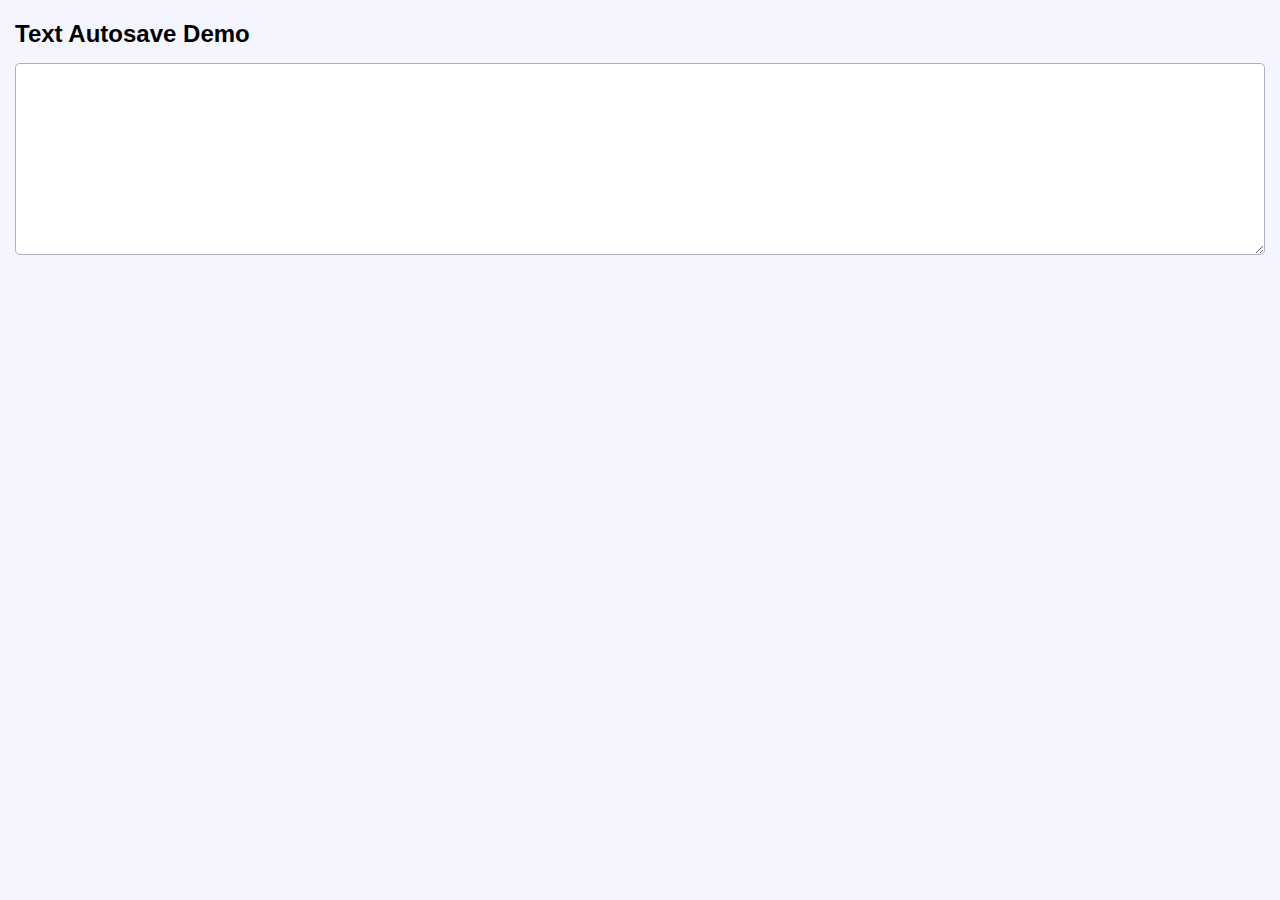
==== index.html @ 19d289b8 "First working version (as a jQuery plugin)" ====
<!DOCTYPE html>
<html>
    <head>
        <meta charset="utf-8">
        <link rel="stylesheet" href="./normalize.min.css">
        <link rel="stylesheet" href="./main.css">
        <script type="text/javascript" src="./jquery-2.2.4.min.js" defer></script>
        <script type="text/javascript" src="./index.js" defer></script>
    </head>
    <body>
        <h1>Text Autosave Demo</h1>
        <textarea name="test_textarea" class="test-textarea" rows="10"></textarea>
    </body>
</html>
---- main.css ----
html, body {
    background: hsl(240, 100%, 98%);
}
body {
    padding: 15px;
}
textarea {
    width: 100%;
    max-width: 100%;
    min-height: 60px;
    box-sizing: border-box;

    /* Style from Platforma */
    font-size: 14px;
    line-height: 18px;
    font-family: "Segoe UI", sans-serif;
    border: 1px solid hsl(230, 13%, 71%);
    border-radius: 5px;
    padding: 5px 8px;
    background: hsl(0, 0%, 100%);
    color: hsl(0, 0%, 20%);

    outline: none;
}
input:focus, textarea:focus, select:focus {
    border-width: 1px;
    border-color: hsl(209, 40%, 36%);
    box-shadow: 0 0 4px rgb(55 93 129 / 55%);
}
h1 {
    margin-top: .2em;
    font-size: 24px;
}
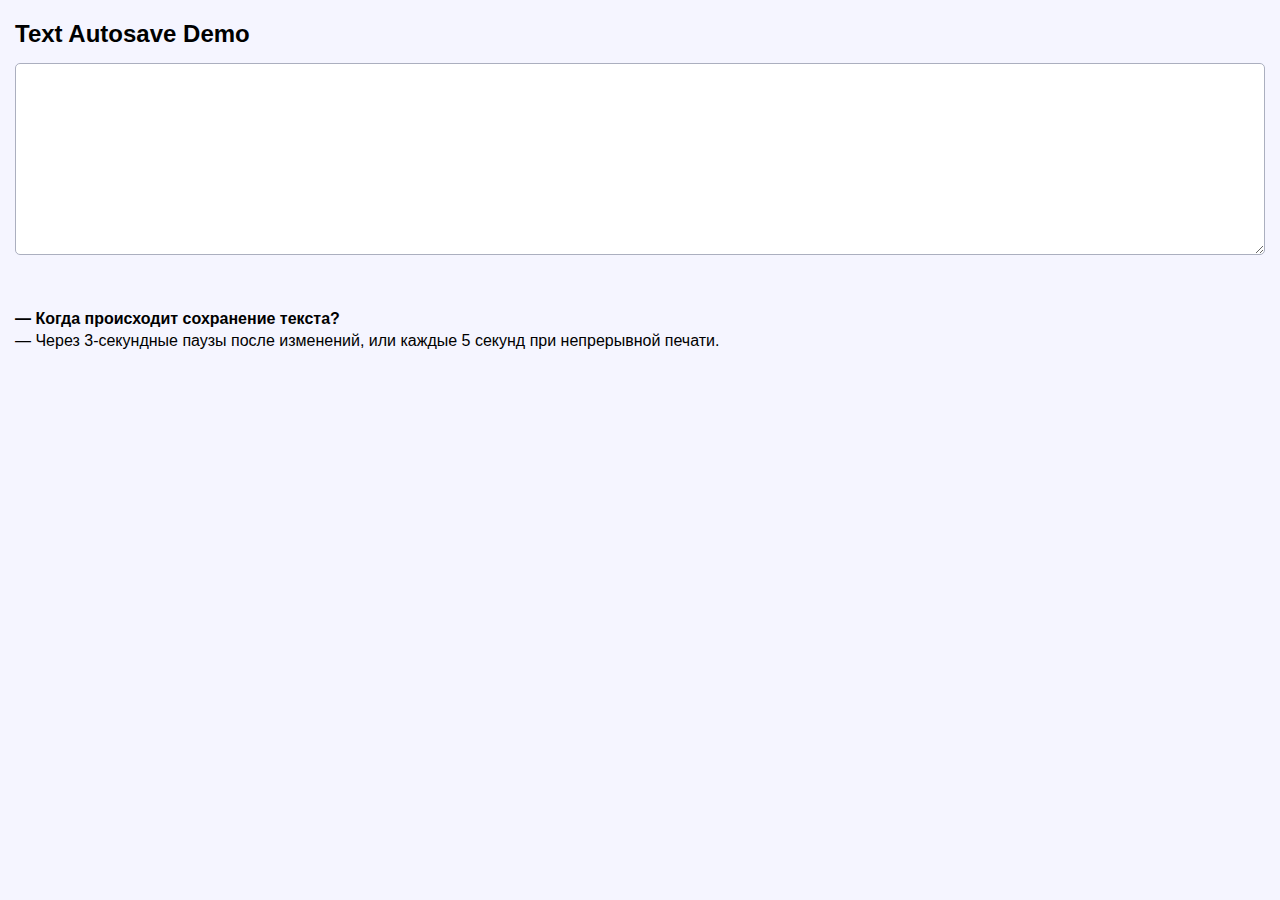
==== commit f722b78d: "Более умное подключение зависимостей (`debounce` и `EventableMixin`)" ====
--- a/index.html
+++ b/index.html
@@ -5,10 +5,29 @@
         <link rel="stylesheet" href="./normalize.min.css">
         <link rel="stylesheet" href="./main.css">
         <script type="text/javascript" src="./jquery-2.2.4.min.js" defer></script>
+        <script type="text/javascript" src="./lib/debounce.js" defer></script>
+        <script type="text/javascript" src="./lib/EventableMixin.js" defer></script>
         <script type="text/javascript" src="./index.js" defer></script>
     </head>
     <body>
         <h1>Text Autosave Demo</h1>
+
+        <div class="draft-message" style="display: none;">
+            <div class="draft-message-text">Обнаружен ранее сохранённый черновик этого поля от [тут дата-время].</div>
+            <div>
+                <button type="button" name="restore_draft">Загрузить черновик</button>
+                <button type="button" name="delete_draft">Удалить черновик</button>
+                <button type="button" name="hide_draft_message" title="Скройся">Х</button>
+            </div>
+        </div>
+
         <textarea name="test_textarea" class="test-textarea" rows="10"></textarea>
+        <p class="message">&nbsp;</p>
+
+        <dl class="faq">
+            <dt class="faq-question">&mdash; Когда происходит сохранение текста?</dt>
+            <dd class="faq-answer">&mdash; Через 3-секундные паузы после изменений, или каждые 5 секунд при непрерывной печати.</dd>
+        </dl>
+
     </body>
 </html>
--- a/main.css
+++ b/main.css
@@ -30,4 +30,27 @@
 h1 {
     margin-top: .2em;
     font-size: 24px;
+}
+.faq-question {
+    font-weight: bold;
+}
+.faq-answer {
+    margin-left: 0;
+    margin-top: 3px;
+}
+.message-success {
+    color: green;
+    font-weight: bold;
+}
+.message-warning {
+    color: darkgoldenrod;
+    font-weight: bold;
+}
+.draft-message {
+    background-color: #FFBA95;
+    padding: 10px;
+    margin-bottom: 15px;
+}
+.draft-message-text {
+    font-weight: bold;
 }